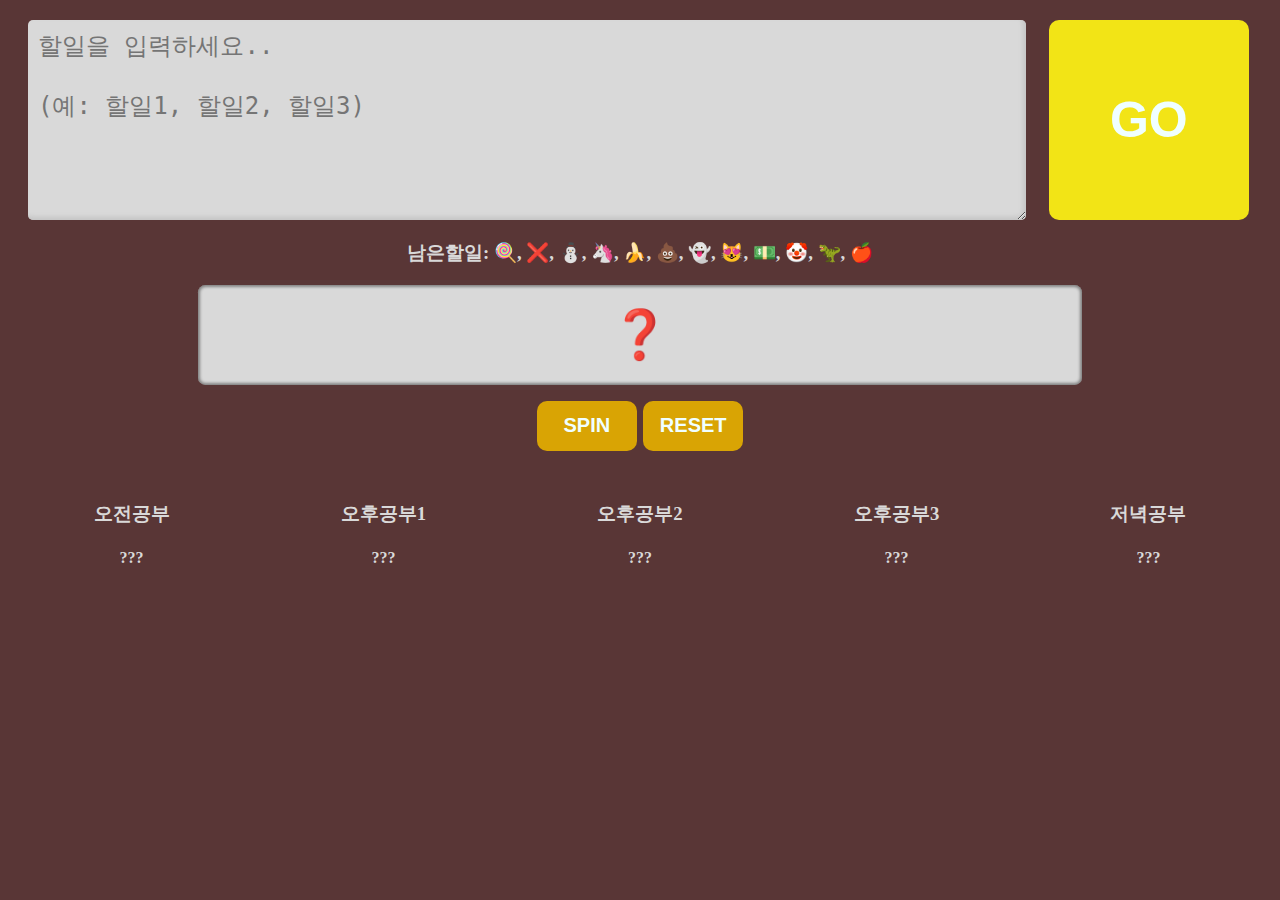
==== index.html @ dc75f6ab "first commit" ====
<!DOCTYPE html>
<html lang="ko-KR">
<head>
    <meta charset="UTF-8">
    <meta http-equiv="X-UA-Compatible" content="IE=edge">
    <meta name="viewport" content="width=device-width, initial-scale=1.0">
    <title>할일 룰렛</title>
    <link rel="stylesheet" href="style.css">
</head>
<body>
    <div class="inputField">
        <textarea name="todo" id="todo" placeholder="할일을 입력하세요..&#13;&#10;&#13;&#10;(예: 할일1, 할일2, 할일3)"rows="10" cols="10" wrap="hard"></textarea>
        <button class="go">GO</button>
    </div>
    <h3 class="remaining">남은할일: 국어 모의고사 1회, 생윤 모의고사 1회, 수학 교재 풀기</h3>
    <div class="wheel_container">
        <div class="doors">
            <div class="door">
              <div class="boxes">
                <!-- <div class="box">?</div> -->
              </div>
            </div>
          <div class="buttons">
            <button class="play spinner">Spin</button>
            <button class="play reseter">Reset</button>
          </div>  
    </div>
    <div class="todo_container">
        <div class="todo am">
            <h3>오전공부</h3>
            <h4>???</h4>
        </div>
        <div class="todo pm1">
            <h3>오후공부1</h3>
            <h4>???</h4>
        </div>
        <div class="todo pm2">
            <h3>오후공부2</h3>
            <h4>???</h4>
        </div>
        <div class="todo pm3">
            <h3>오후공부3</h3>
            <h4>???</h4>
        </div>
        <div class="todo pm4">
            <h3>저녁공부</h3>
            <h4>???</h4>
        </div>
    </div>
    <script type="text/javascript" src="script.js"></script>
</body>
</html>
---- style.css ----
html {
    background-color: #593636;
    color: #d9d9d9;
}
.todo_container {
    display: flex;
}

.todo {
    flex-grow: 1;
    align-items: center;
}


.doors {
    width: 100%;
}

.door {
    margin-left: auto; margin-right: auto;
    background: #d9d9d9;
    box-shadow: 0 0 3px 2px rgba(0, 0, 0, 0.4) inset;

    display: flex;
    justify-content: center;
    width: 70%;
    height: 100px;
    flex-grow: 0;
    flex-shrink: 0;
    overflow: hidden;

    border-radius: 1ex;
}

.boxes {
    /* transform: translateY(0); */
    transition: transform 1s ease-in-out;
}

.box {
    display: flex;
    justify-content: center;
    align-items: center;
    margin: auto;
    font-size: 3rem;
    font-weight: bold;
}

.buttons {
    margin: 1rem 0 2rem 0;
    display: flex;
    justify-content: center;
}

button {
    cursor: pointer;

    font-size: 1.2rem;
    text-transform: uppercase;

    margin: 0 0.2rem 0 0.2rem;

}

button.play {
    width: 100px;
    height: 50px;
    background-color: #D9A404;
    border-radius: 10px;
    border: none;
    font-weight:600;
    font-size: 20px;
    color: azure;
}

button.go {
    background-color: #F2E416;
    border-radius: 10px;
    border: none;
    font-weight:600;
    font-size: 50px;
    color: azure;
}

.info {
    position: fixed;
    bottom: 0;
    width: 100%;
    text-align: center;
}


.inputField {
    margin: 20px;
    display: flex;
}

#todo {
    flex-grow: 1;
    margin-right: 20px;
}

.go {
    flex-basis: 200px;
    flex-grow: 0;
    flex-shrink: 0;
}

textarea {
    width: 100%;
    height: 200px;
    padding: 10px;
    box-sizing: border-box;
    border: none;
    border-radius: 5px;
    font-size: 24px;
    resize: both;
    background-color: #d9d9d9;
    color: #262626;
    box-shadow: inset -3px -3px 5px rgb(196, 196, 196);
}

h3 {
    text-align: center;
}

h4 {
    text-align: center;
}
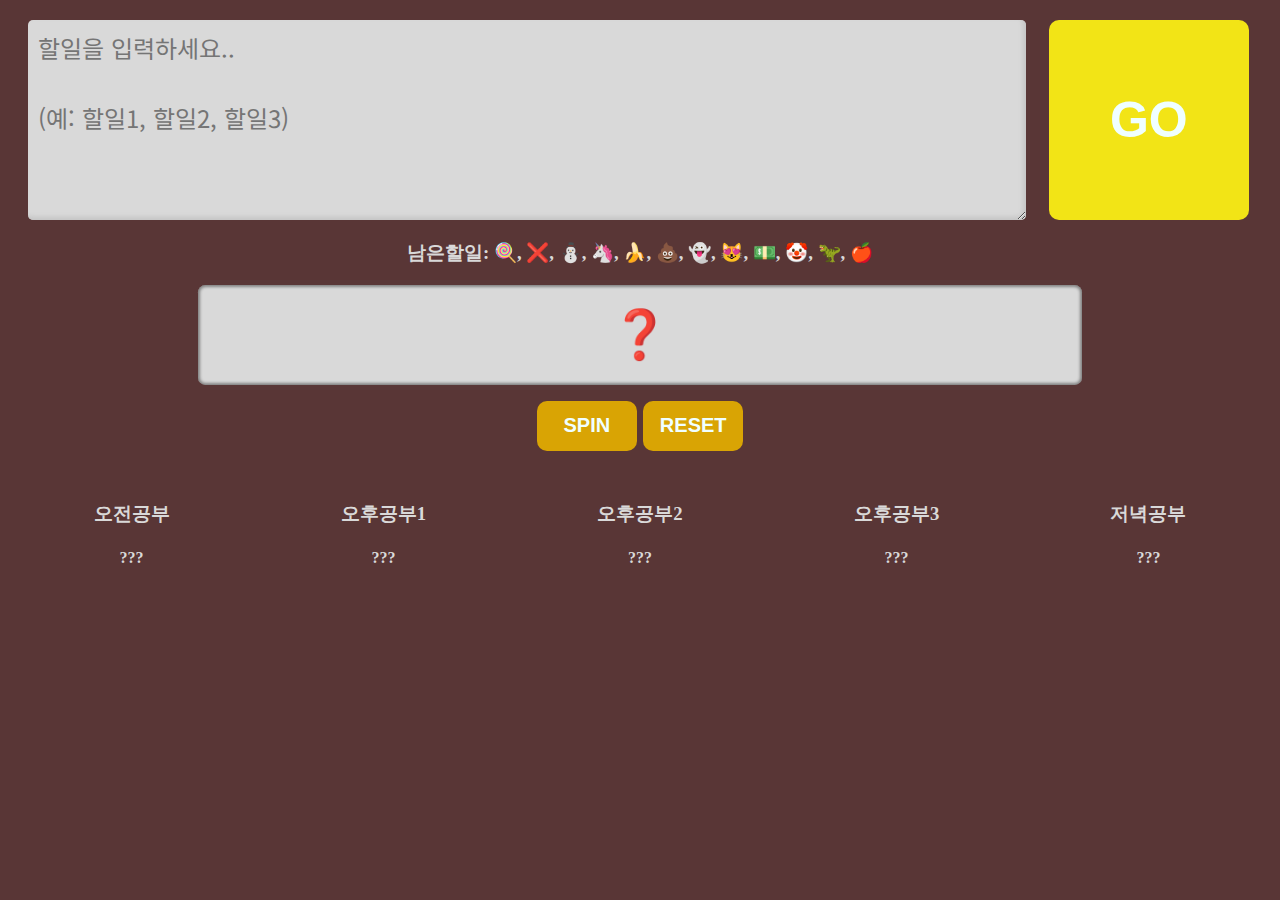
==== commit ec61e046: "dEEdd" ====
--- a/index.html
+++ b/index.html
@@ -5,6 +5,9 @@
     <meta http-equiv="X-UA-Compatible" content="IE=edge">
     <meta name="viewport" content="width=device-width, initial-scale=1.0">
     <title>할일 룰렛</title>
+    <link rel="preconnect" href="https://fonts.googleapis.com">
+<link rel="preconnect" href="https://fonts.gstatic.com" crossorigin>
+<link href="https://fonts.googleapis.com/css2?family=Noto+Sans+KR:wght@100;200;300;400;500;600;700;800;900&display=swap" rel="stylesheet">
     <link rel="stylesheet" href="style.css">
 </head>
 <body>
--- a/style.css
+++ b/style.css
@@ -117,6 +117,7 @@
     resize: both;
     background-color: #d9d9d9;
     color: #262626;
+    font-family: 'Noto Sans KR', sans-serif;
     box-shadow: inset -3px -3px 5px rgb(196, 196, 196);
 }
 
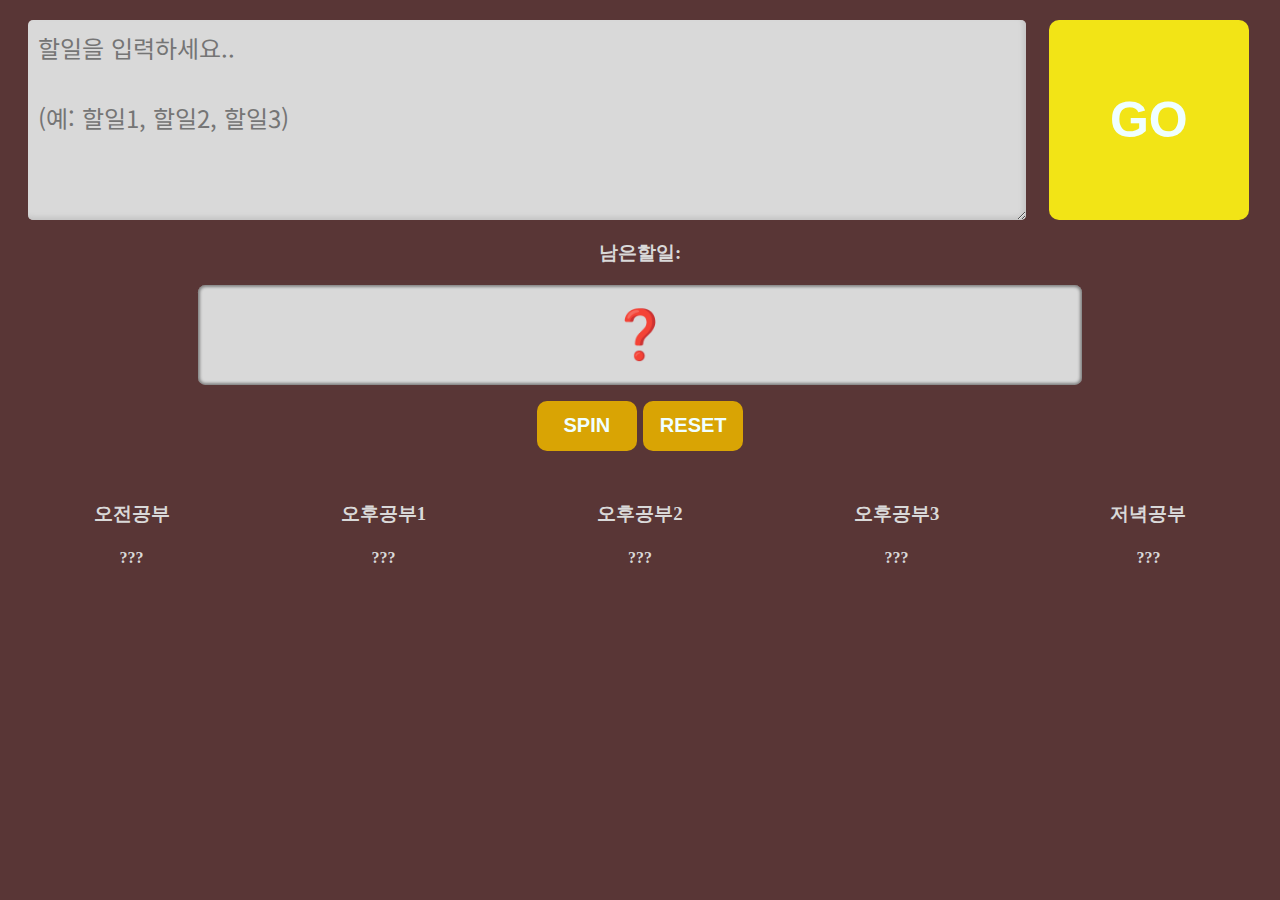
==== commit e2d27c81: "ddwd" ====
--- a/index.html
+++ b/index.html
@@ -5,6 +5,7 @@
     <meta http-equiv="X-UA-Compatible" content="IE=edge">
     <meta name="viewport" content="width=device-width, initial-scale=1.0">
     <title>할일 룰렛</title>
+    <link rel="icon" type="image/x-icon" href="icon.png">
     <link rel="preconnect" href="https://fonts.googleapis.com">
 <link rel="preconnect" href="https://fonts.gstatic.com" crossorigin>
 <link href="https://fonts.googleapis.com/css2?family=Noto+Sans+KR:wght@100;200;300;400;500;600;700;800;900&display=swap" rel="stylesheet">
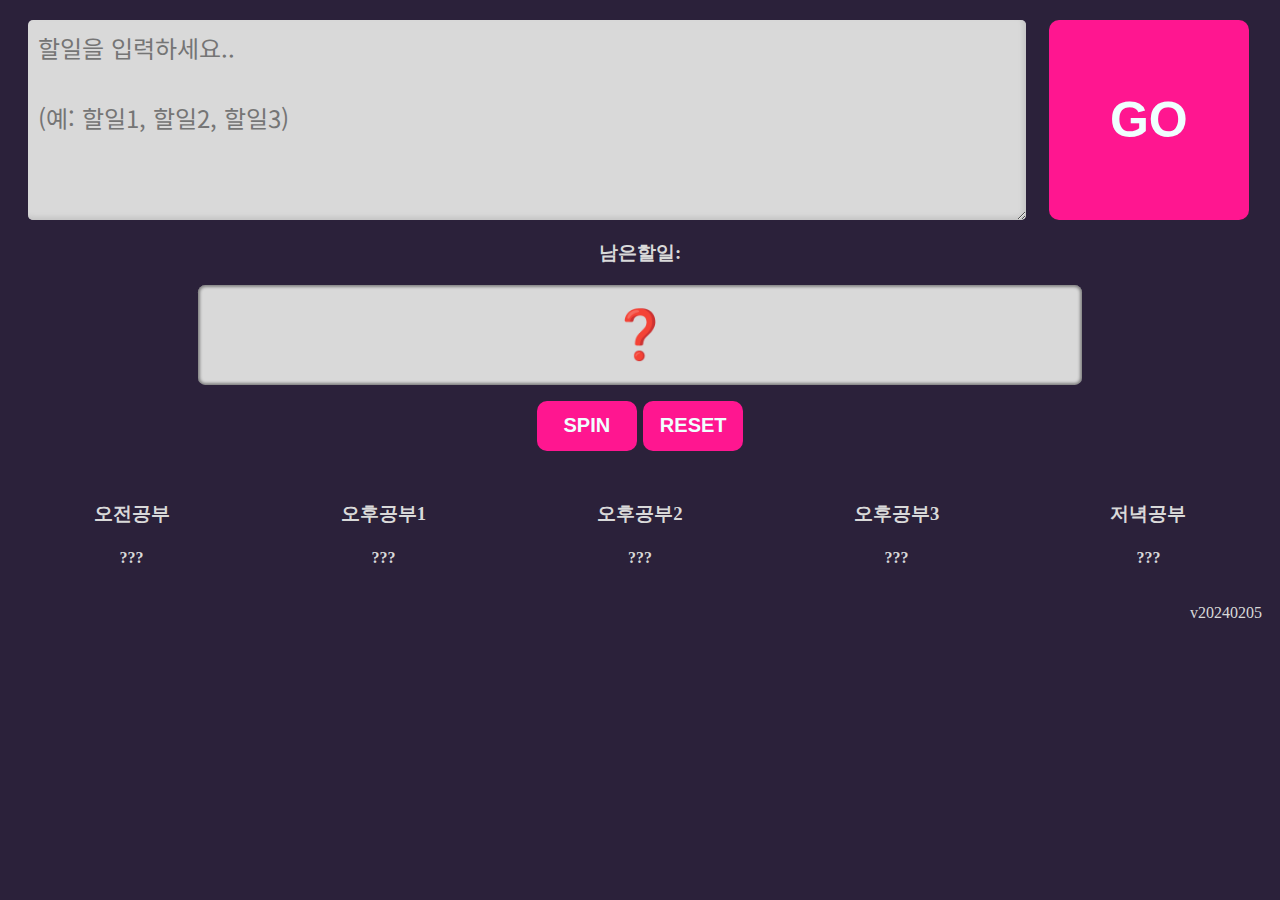
==== commit c1fc12af: "fff" ====
--- a/index.html
+++ b/index.html
@@ -51,6 +51,9 @@
             <h4>???</h4>
         </div>
     </div>
+    <footer>
+        <p>v20240205</p>
+    </footer>
     <script type="text/javascript" src="script.js"></script>
 </body>
 </html>--- a/style.css
+++ b/style.css
@@ -1,7 +1,20 @@
 html {
-    background-color: #593636;
+    background-color: #2b213a;
     color: #d9d9d9;
 }
+
+footer {
+    display: flex;
+    width: 100%;
+    text-align: right;
+}
+
+footer p {
+    width: 100%;
+    text-align: right;
+    padding-right: 10px;
+}
+
 .todo_container {
     display: flex;
 }
@@ -44,12 +57,14 @@
     margin: auto;
     font-size: 3rem;
     font-weight: bold;
+    color: #262626;
 }
 
 .buttons {
     margin: 1rem 0 2rem 0;
     display: flex;
     justify-content: center;
+    color: #FF1690;;
 }
 
 button {
@@ -65,7 +80,7 @@
 button.play {
     width: 100px;
     height: 50px;
-    background-color: #D9A404;
+    background-color: #FF1690;
     border-radius: 10px;
     border: none;
     font-weight:600;
@@ -74,7 +89,7 @@
 }
 
 button.go {
-    background-color: #F2E416;
+    background-color: #FF1690;
     border-radius: 10px;
     border: none;
     font-weight:600;
